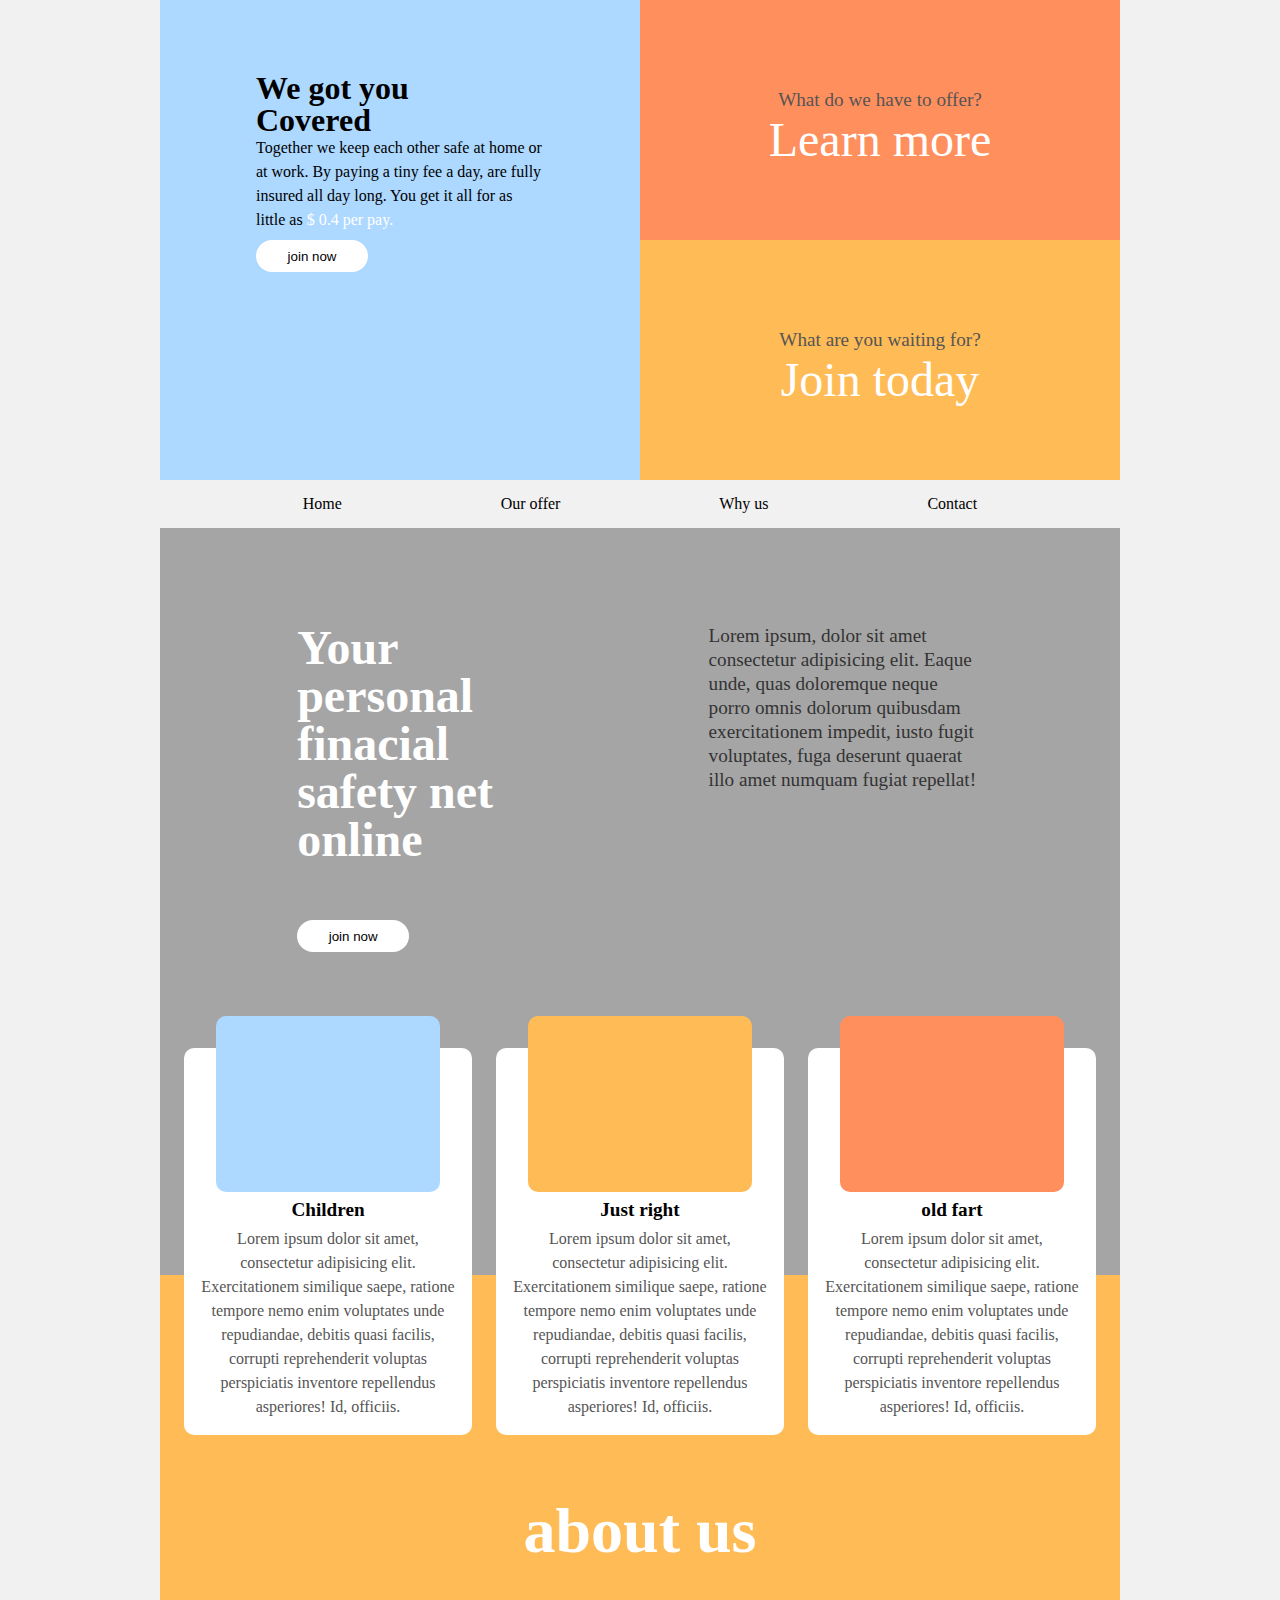
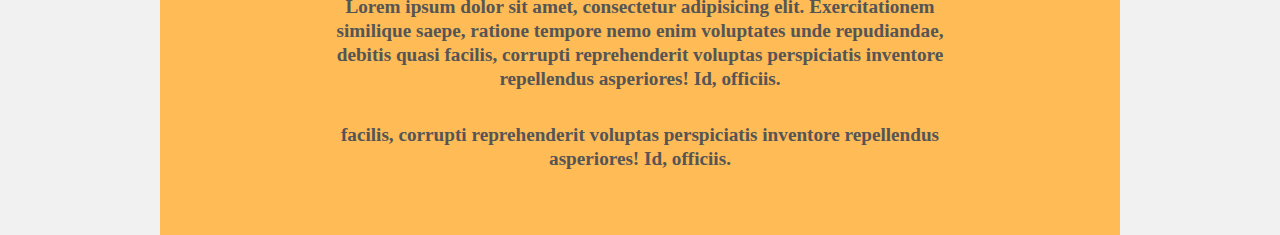
==== index.html @ 0d80f704 "added font size font color margins to make it fit" ====
<!DOCTYPE html>
<html lang="en">

<head>
    <meta charset="UTF-8">
    <link rel="stylesheet" href="/css/reset.css">
    <link rel="stylesheet" href="/css/main.css">
    <meta name="viewport" content="width=device-width, initial-scale=1.0">
    <title>Document</title>
</head>

<body>
    <div class="wrapper">
        <div class="top">
            <div class="family">
                <div class="head">
                    <h1>We got you <br /> Covered</h1>
                    <p>
                        Together we keep each other safe at
                        home or at work. By paying a tiny fee
                        a day, are fully insured all day long.
                        You get it all for as little as <em class="dollar">$ 0.4 per pay.</em>
                    </p>
                    <button> join now </button>

                </div>
                <div class="familypic"></div>
                <!--  <img src="/img/family.png" alt="family" height="250" width="250">
            -->
            </div>
            <div class="learn">
                <div class="text">
                    <p class="heading">
                        What do we have to offer?
                    </p>
                    <p class="heading">
                        Learn more
                    </p>
                </div>
            </div>
            <div class="join">
                <div class="text">
                    <p class="heading">
                        What are you waiting for?
                    </p>
                    <p class="heading">
                        Join today
                    </p>
                </div>
            </div>
        </div>
        <nav class="navbar">
            <div class="divlink"><a href="#">Home</a></div>
            <div class="divlink"><a href="#">Our offer</a></div>
            <div class="divlink"><a href="#">Why us</a></div>
            <div class="divlink"><a href="#">Contact</a></div>
        </nav>
        <div class="fiancialframe">
            <div class="online">
                <h1 class="safety">Your personal finacial safety net online</h1>
                <button class="btnjoin">join now</button>
                <div class="text2">
                    Lorem ipsum, dolor sit amet consectetur adipisicing elit.
                    Eaque unde, quas doloremque neque porro omnis dolorum quibusdam
                    exercitationem impedit, iusto fugit voluptates,
                    fuga deserunt quaerat illo amet numquam fugiat repellat!
                </div>

                <div class="deals">
                    <div class="deal">
                        <div class="pic1">
                        </div>
                        <h3>Children</h3>
                        <p class="dealtext">
                            Lorem ipsum dolor sit amet, consectetur adipisicing elit.
                            Exercitationem similique saepe, ratione tempore nemo enim
                            voluptates unde repudiandae, debitis quasi
                            facilis, corrupti reprehenderit voluptas perspiciatis
                            inventore repellendus asperiores! Id, officiis.
                        </p>

                    </div>

                    <div class="deal">
                        <div class="pic2">
                        </div>
                        <h3>Just right</h3>

                        <p class="dealtext">
                            Lorem ipsum dolor sit amet, consectetur adipisicing elit.
                            Exercitationem similique saepe, ratione tempore nemo enim
                            voluptates unde repudiandae, debitis quasi
                            facilis, corrupti reprehenderit voluptas perspiciatis
                            inventore repellendus asperiores! Id, officiis.
                        </p>

                    </div>
                    <div class="deal">
                        <div class="pic3">
                        </div>
                        <h3>old fart</h3>
                        <p class="dealtext">
                            Lorem ipsum dolor sit amet, consectetur adipisicing elit.
                            Exercitationem similique saepe, ratione tempore nemo enim
                            voluptates unde repudiandae, debitis quasi
                            facilis, corrupti reprehenderit voluptas perspiciatis
                            inventore repellendus asperiores! Id, officiis.
                        </p>
                    </div>
                </div>

            </div>
            <div class="about">
                <div class="abouttext">
                    <h2 class="aboutheading">about us</h2>
                    <p class="abouttext">
                        Lorem ipsum dolor sit amet, consectetur adipisicing elit.
                        Exercitationem similique saepe, ratione tempore nemo enim
                        voluptates unde repudiandae, debitis quasi
                        facilis, corrupti reprehenderit voluptas perspiciatis
                        inventore repellendus asperiores! Id, officiis.
                    </p>
                    <p class="abouttext">
                        facilis, corrupti reprehenderit voluptas perspiciatis
                        inventore repellendus asperiores! Id, officiis.
                    </p>
                </div>

            </div>
        </div>
    </div>
</body>

</html>
---- css/main.css ----
body{
    background-color: #f1f1f1;
}

.wrapper{
    width: 75%;
    margin: 0 auto;
}

.top{
    
    display:grid;
    width: 100%;
    grid-template-columns: 1fr 1fr;
    grid-template-areas: 
    "family learn"
    "family join";
}

.family{
    grid-area: family;
    height: 30rem;
    background-color: #add8ff; 
    background-image: url("../img/family.png");
    background-size: 50%;
    background-repeat: no-repeat;
    background-position: right bottom;
   /* padding-right: 20px; */
 
}


.learn{
    grid-area: learn;   
    background-color: #ff8f5d;
}

.join{

    grid-area: join;
    background-color: #ffbb55;

}

.learn, .join{
    display:flex;
    align-items: center;
    justify-content: center;
}

.text p:nth-child(1){
    font-size: 1.2rem;
    text-align: center;
    color: #555;
}

.text p:nth-child(2){
    font-size: 3rem;
    padding-top: 1rem;;
    text-align: center;
    color: #fff;
}

.head{
    
    height: 100%;
    
    padding-left:20%;
    padding-right: 20% ;
    padding-top: 15%;
    
    text-align: left;
}

h1{
    
    font-size: 2rem;
    font-weight: bolder;    
}

.dollar{
    color:#fff
}

p{
    line-height: 1.5rem;
}

button{
    margin-top: 0.5rem;
    background: #fff;
    border-radius: 20px;
    border: none;
    width: 7rem;
    height: 2rem;
    text-decoration: #111;
    
}

button:focus {outline:0;}

.familypic{
    width: 28rem;
    height: 28rem;
    
    background-image: url("/img/family.png");
    
}

/*------TOP FRAME STOPS HERE --------*/


.navbar{
    
    display: flex;
    flex-direction: row;

    justify-content: space-evenly;
}

.divlink{
    
    padding:1rem;
}

.divlink:hover, .divlink:hover a{

    background-color:#a1a1a1;
    font-weight: bolder;
}

/* ------ finacial saftey frame ----------------------*/

.online{
    background-color: #a5a5a5;
    
    display:grid;
    width: 100%;
    padding-top: 6rem;
    row-gap: 3rem;
    grid-template-columns: 1fr 1fr 1fr 1fr 1fr 1fr 1fr;
    grid-template-areas: 
    ". safety safety . text text ."
    ". btn btn . text text ."
    ". . . . . . ."
    "deals deals deals deals deals deals deals";

}

.safety{
    grid-area: safety;
    color:#fff;
    font-size: 3rem;
    
}

.btnjoin{
    grid-area: btn;
    
    
}

.text2{
    grid-area: text;

    font-size: 1.2rem;
    
    color:#333;
    line-height: 1.5rem;
    
}

.deals{
    
    grid-area: deals;
    display: flex;
    flex-direction: row;
    justify-content: space-evenly;
}

.deal{
    background-color: #fff;
    border-radius: 10px;
    padding: 1rem;
    max-width: 16rem;
   margin-bottom: -10rem; 

}

.deal h3{
    text-align: center;
    font-size: 1.2rem;
    font-weight: bold;
    margin: 0.5rem;
}

.deal p{
    text-align: center;
    color: #555;
} 



.pic1{
    width: 14rem;
    height: 10rem;
    margin:0 auto;
    margin-top: -3rem;
    border-top: 1rem solid  #add8ff;
    background-image: url("../img/child.png");
    background-size: 50%;
    background-repeat: no-repeat;
    background-position: center top;
    background-color: #add8ff;

    border-radius: 10px;
}

.pic2{
    width: 14rem;
    height: 10rem;
    margin:0 auto;
    margin-top: -3rem;
    border-top: 1rem solid  #ffbb55;
    background-image: url("../img/adult.png");
    background-size: 50%;
    background-repeat: no-repeat;
    background-position: center top;
    background-color: #ffbb55;

    border-radius: 10px;
}

.pic3{
    width: 14rem;
    height: 10rem;
    margin:0 auto;
    margin-top: -3rem;
    border-top: 1rem solid  #ff8f5d;
    background-image: url("../img/old.png");
    background-size: 70%;
    background-repeat: no-repeat;
    background-position: top center;
    background-color: #ff8f5d;

    border-radius: 10px;
}

/*-----------------About frame begins----------------*/

.about{
    

    background-color: #ffbb55;
    height: 35rem;

    display: flex;
    align-items: center;
    
}

.abouttext{
    
    padding:0 10% 0 10%;
    text-align: center;
}

.abouttext h2{
    margin-top: 10rem;
    font-size: 4rem;
    font-weight: bold;
    color:#fff;
}

.abouttext p{
    margin-top: 2rem;
    font-size: 1.2rem;
    font-weight: bold;
    color:#555;
}
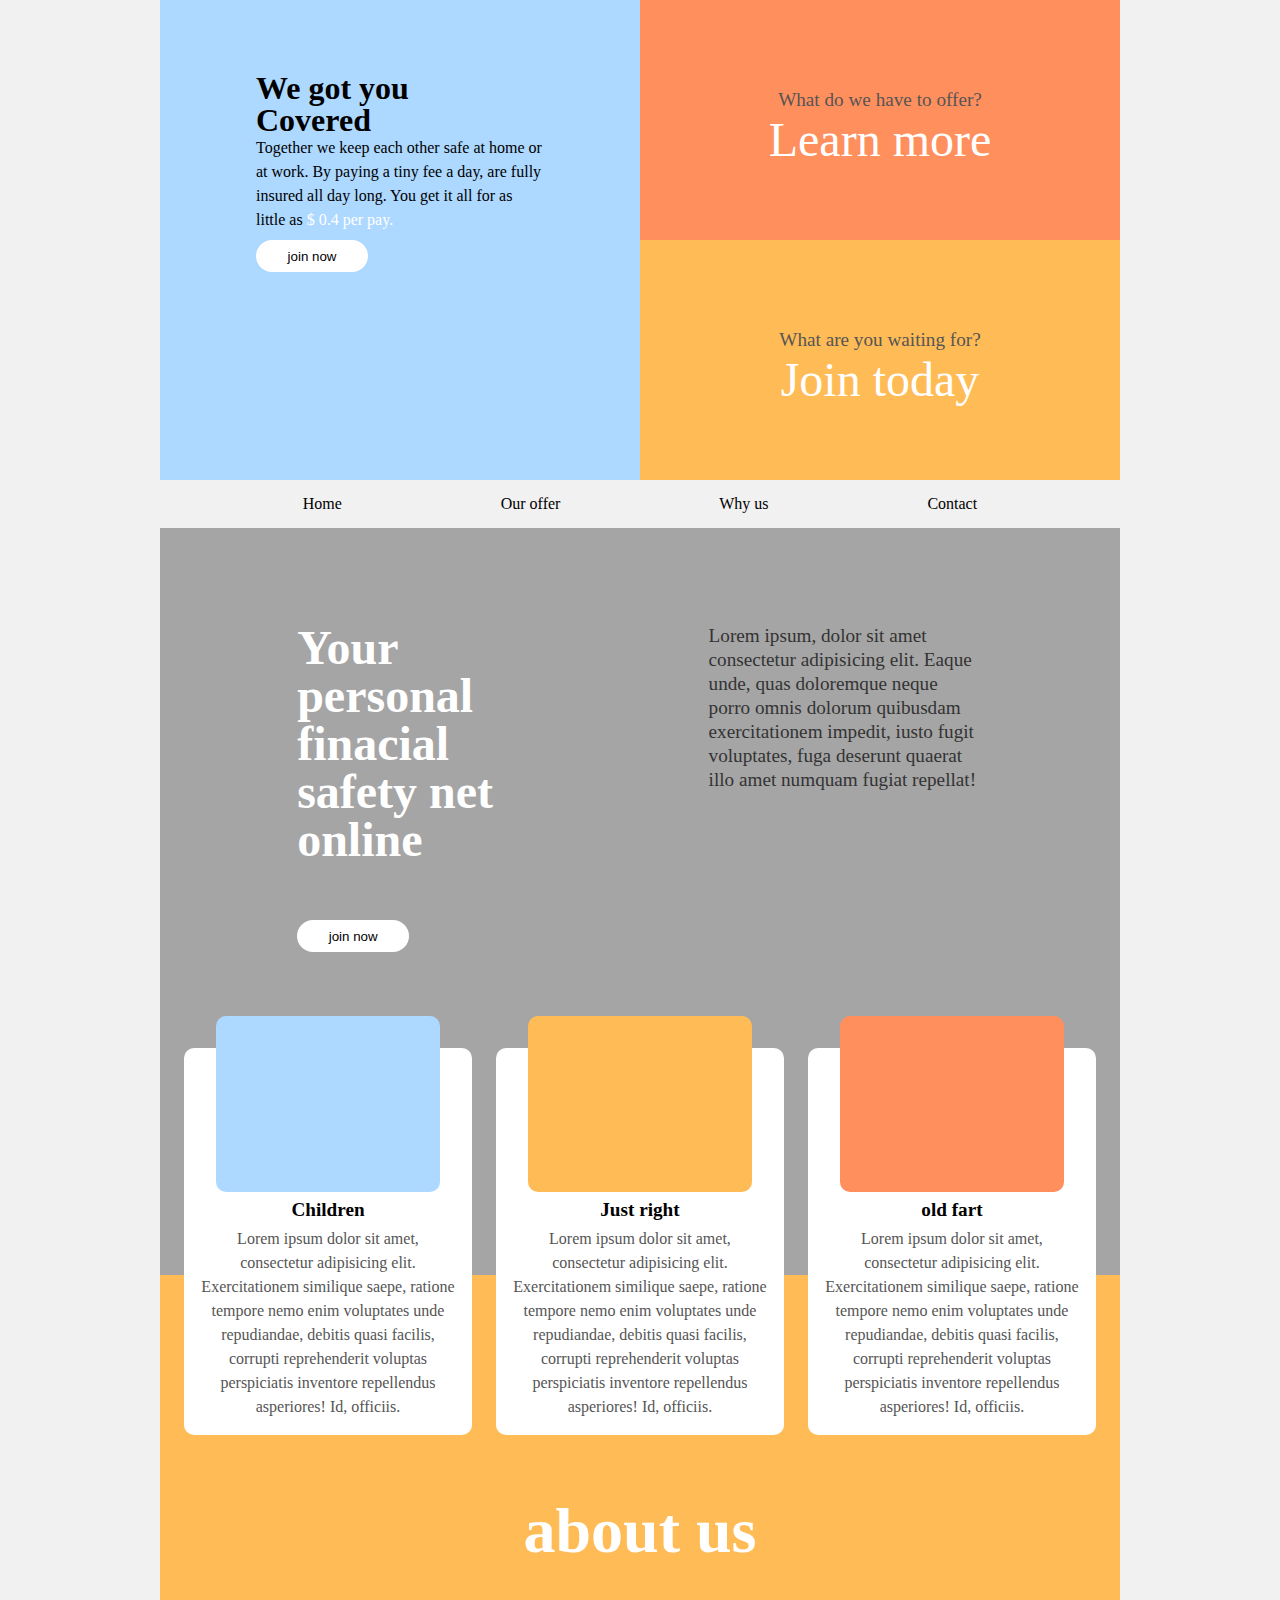
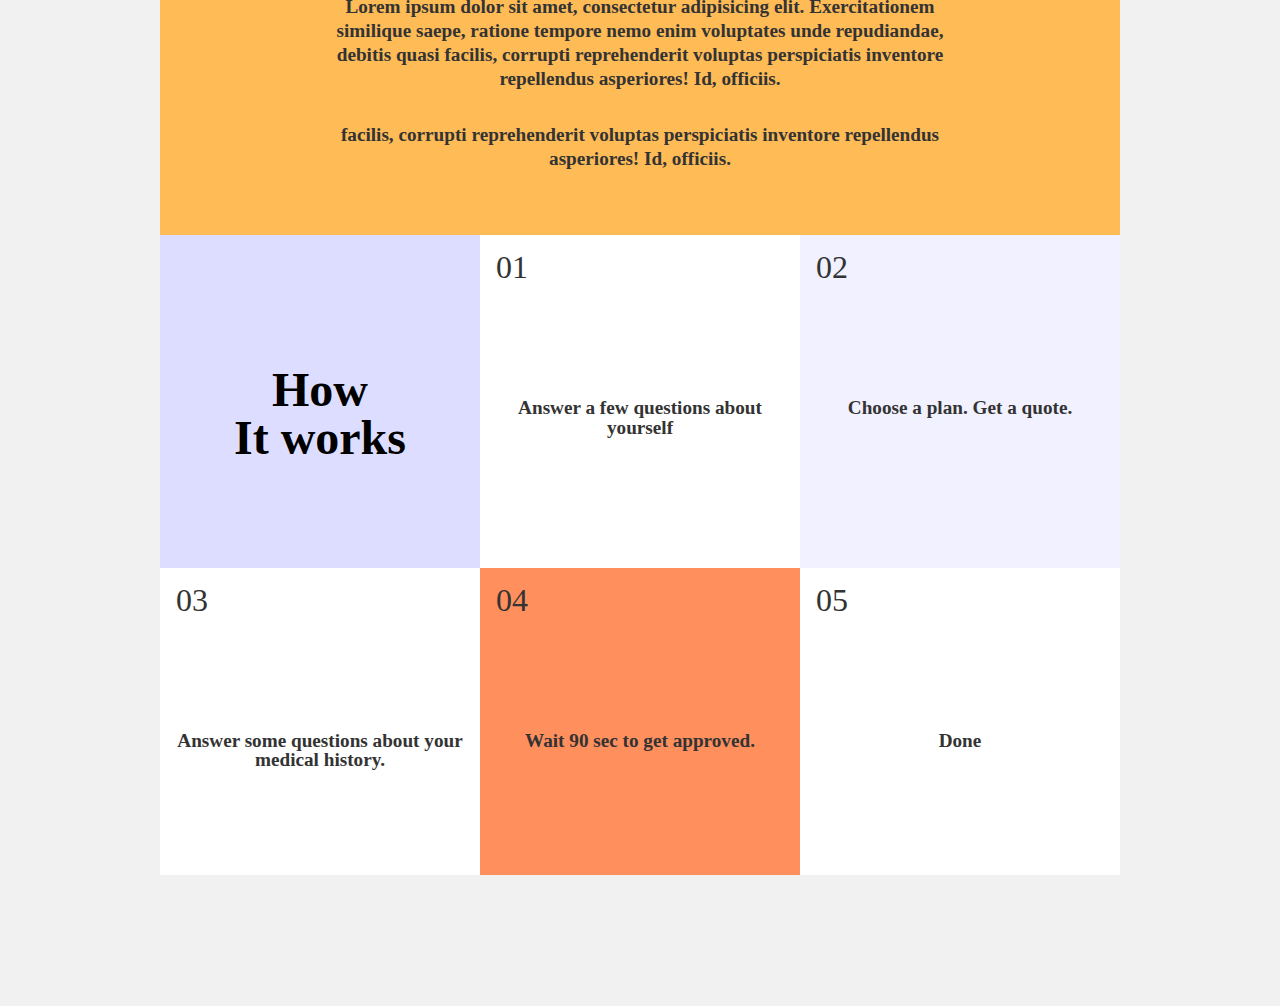
==== commit 48b49135: "Added boxes and text in them" ====
--- a/index.html
+++ b/index.html
@@ -128,6 +128,32 @@
 
             </div>
         </div>
+        <div class="sixboxes">
+            <div class="boxes">
+                
+                <p class="centertext">How </br> It works</p>
+            </div>
+            <div class="boxes">
+               <em>01</em> 
+                <p class="centersmall">Answer a few questions about yourself</p>
+            </div>
+            <div class="boxes">
+                <em>02</em>  
+                <p class="centersmall">Choose a plan. Get a quote.</p>
+            </div>
+            <div class="boxes">
+                <em>03</em> 
+                <p class="centersmall">Answer some questions about your medical history.</p>
+            </div>
+            <div class="boxes">
+                <em>04</em>
+                <p class="centersmall">Wait 90 sec to get approved.</p>
+            </div>
+            <div class="boxes">
+                <em>05</em>
+                <p class="centersmall">Done</p>
+            </div>
+        </div>
     </div>
 </body>
 
--- a/css/main.css
+++ b/css/main.css
@@ -276,7 +276,71 @@
     margin-top: 2rem;
     font-size: 1.2rem;
     font-weight: bold;
-    color:#555;
-}
-
-
+    color:#333;
+}
+
+/*------------------six boxes--------------------------*/
+
+.sixboxes{
+    display: grid;
+    grid-template-columns: 1fr 1fr 1fr;
+    height: 50vw;
+
+    
+}
+.boxes{
+    
+
+    padding: 1rem;
+    
+    
+
+    
+}
+
+.boxes em{
+
+    font-size: 2rem;
+    color:#333;
+}
+
+.centertext{
+   
+    height: 100%;
+    text-align: center;
+    padding-top: 40%;
+    font-size: 3rem;
+    line-height: 3rem;
+    font-weight: bold;
+}
+
+.centersmall{
+
+    
+    height: 100%;
+    text-align: center;
+    padding-top: 40%;
+    font-size: 1.2rem;
+    line-height: 1.2rem;
+    font-weight: bold;
+    color:#333;
+
+}
+
+.boxes:nth-child(2n){
+    background-color: #fff;
+}
+
+.boxes:nth-child(1){
+    background-color: #dddeff;
+}
+
+.boxes:nth-child(3){
+    background-color: #f1f1ff;
+}
+
+.boxes:nth-child(5){
+    background-color: #ff8f5d;
+}
+
+/*----------Boxes-------------*/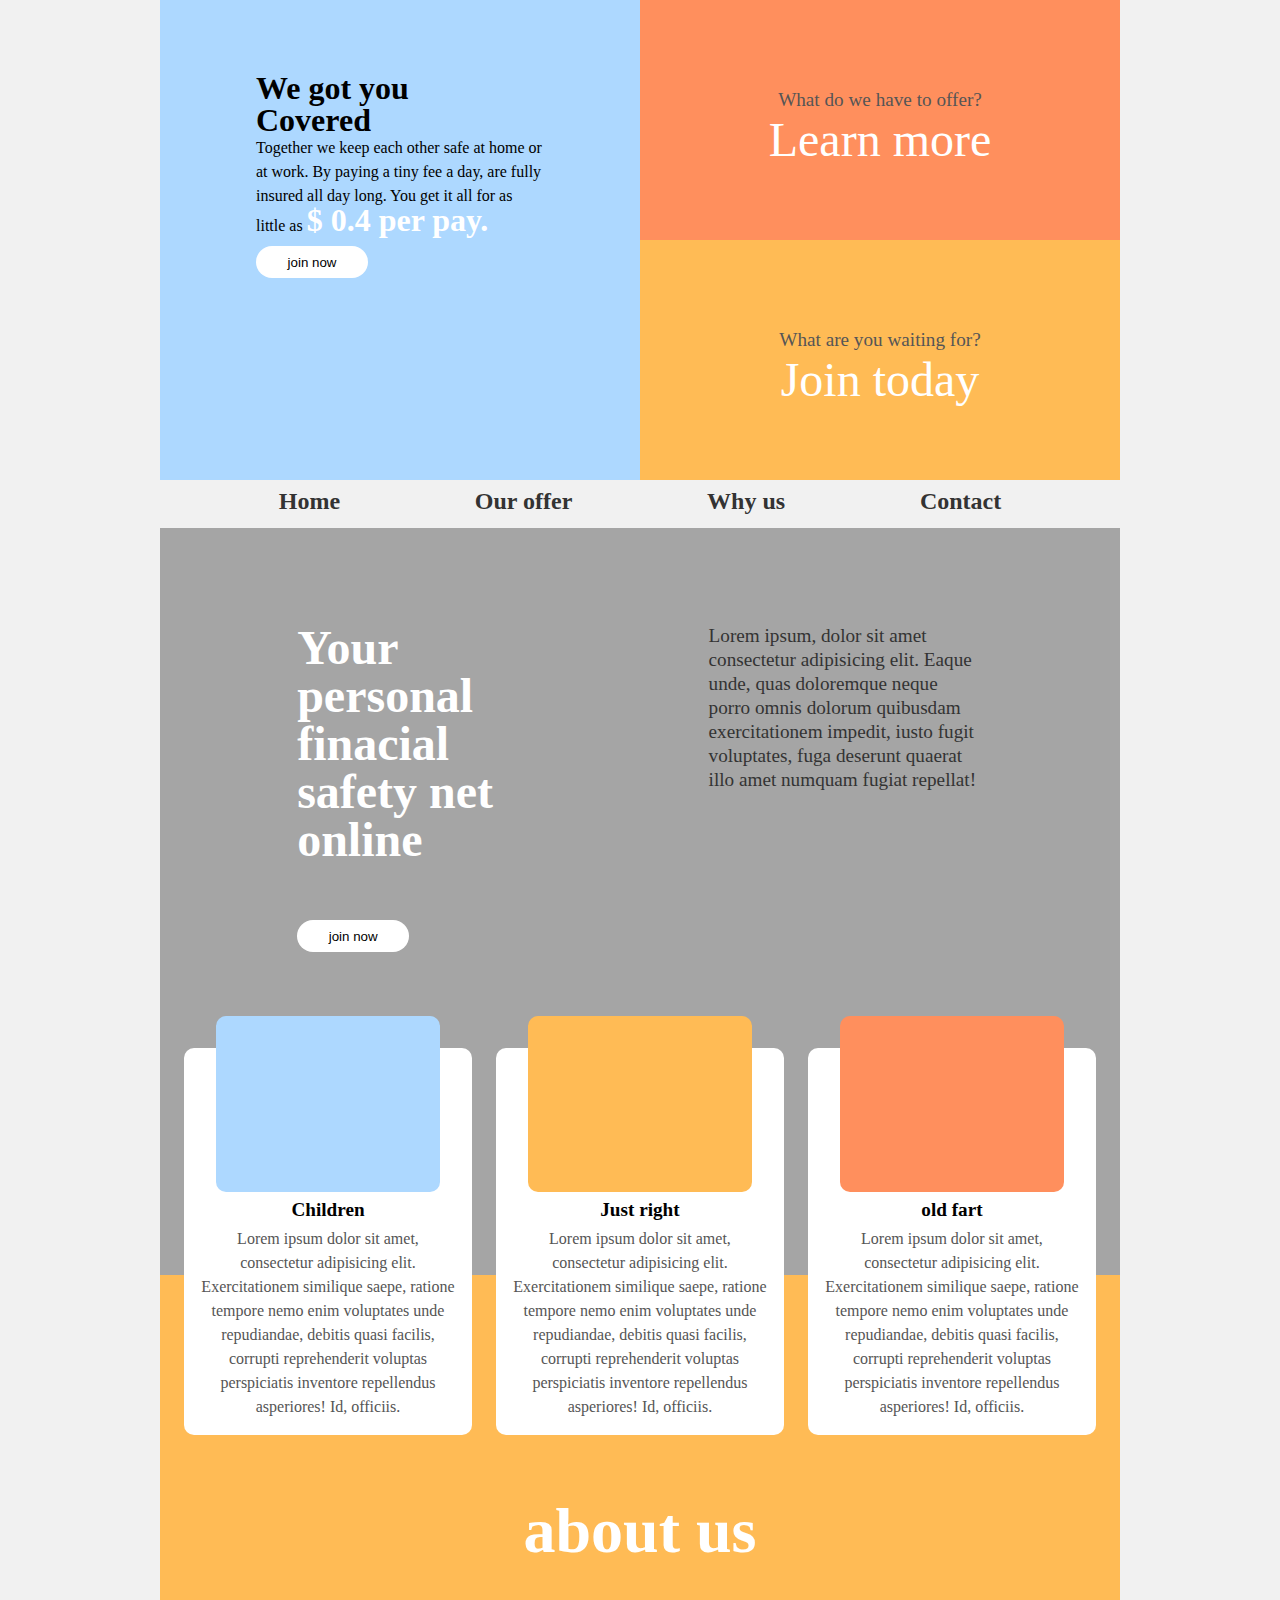
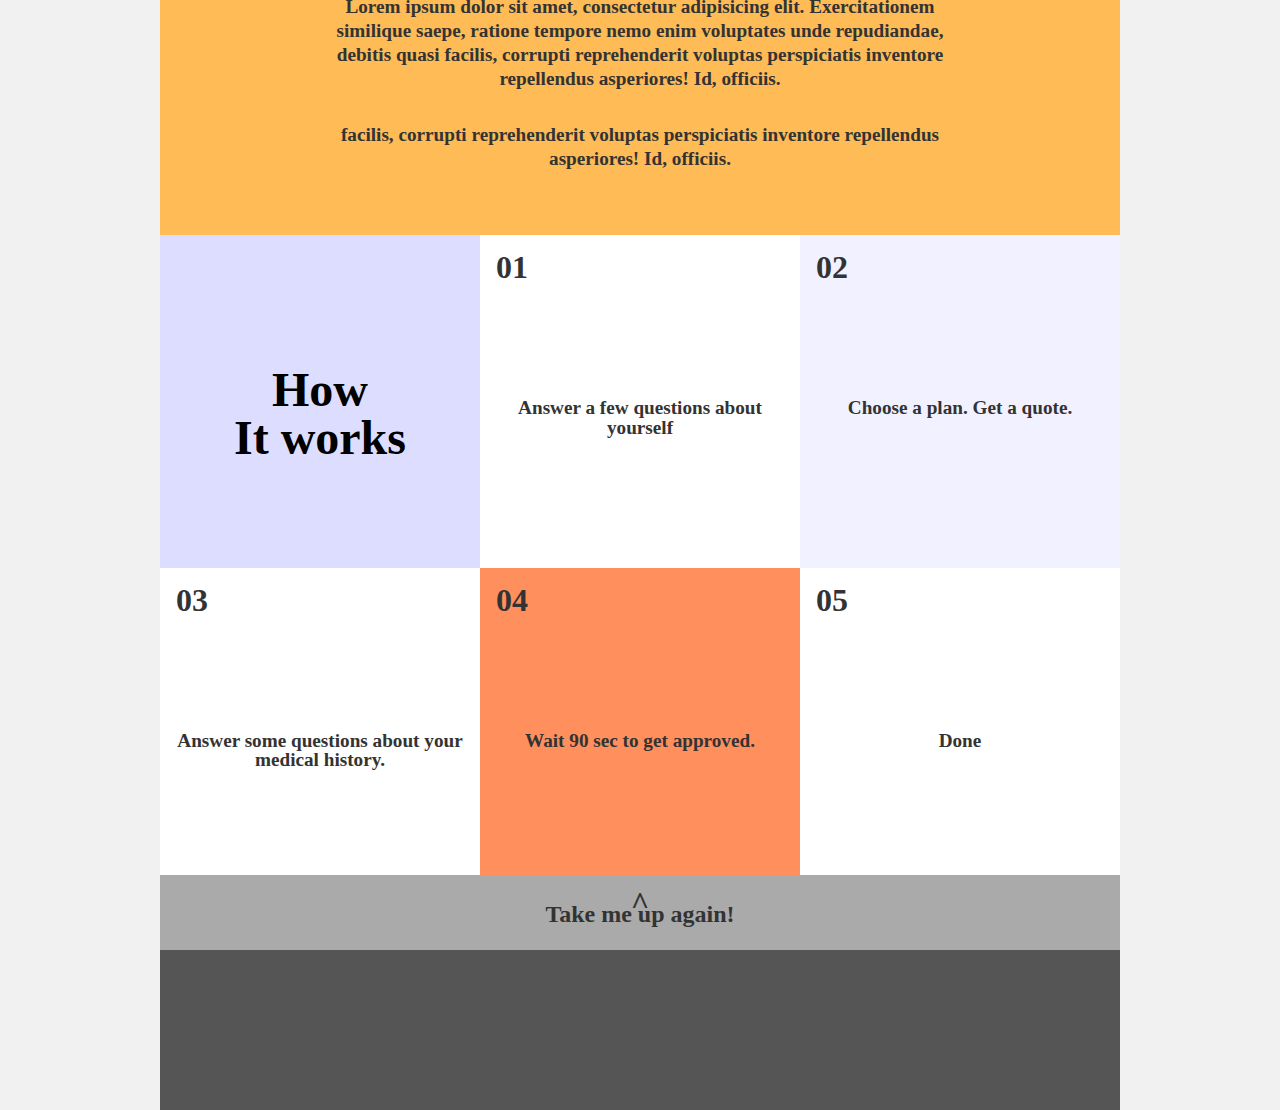
==== commit bebc1d8f: "footer with color and margins" ====
--- a/index.html
+++ b/index.html
@@ -154,6 +154,12 @@
                 <p class="centersmall">Done</p>
             </div>
         </div>
+        <footer>
+            <div class="navfooter">
+                <a href="#"> <em>^</em> <br/> Take me up again!</a>
+            </div>
+            <div class="foot"></div>
+        </footer>
     </div>
 </body>
 
--- a/css/main.css
+++ b/css/main.css
@@ -343,4 +343,38 @@
     background-color: #ff8f5d;
 }
 
-/*----------Boxes-------------*/+/*----------Boxes-------------*/
+
+.navfooter{
+    
+    width: 100%;
+    background-color: #aaa;
+    display: flex;
+    flex-direction: row;
+   /* align-items: center; */
+    justify-content: center;
+    padding-top: 1.5rem;
+    padding-bottom: 2rem;
+    
+}
+
+a{
+    font-size: 1.5rem;
+    font-weight: bold;
+    text-align: center; 
+    line-height: 0.5rem;
+    color:#333;
+}
+
+em{
+    font-weight: bolder;
+    font-size: xx-large;
+}
+
+
+
+.foot{
+    height: 10rem;
+    width: 100%;
+    background-color: #555;
+}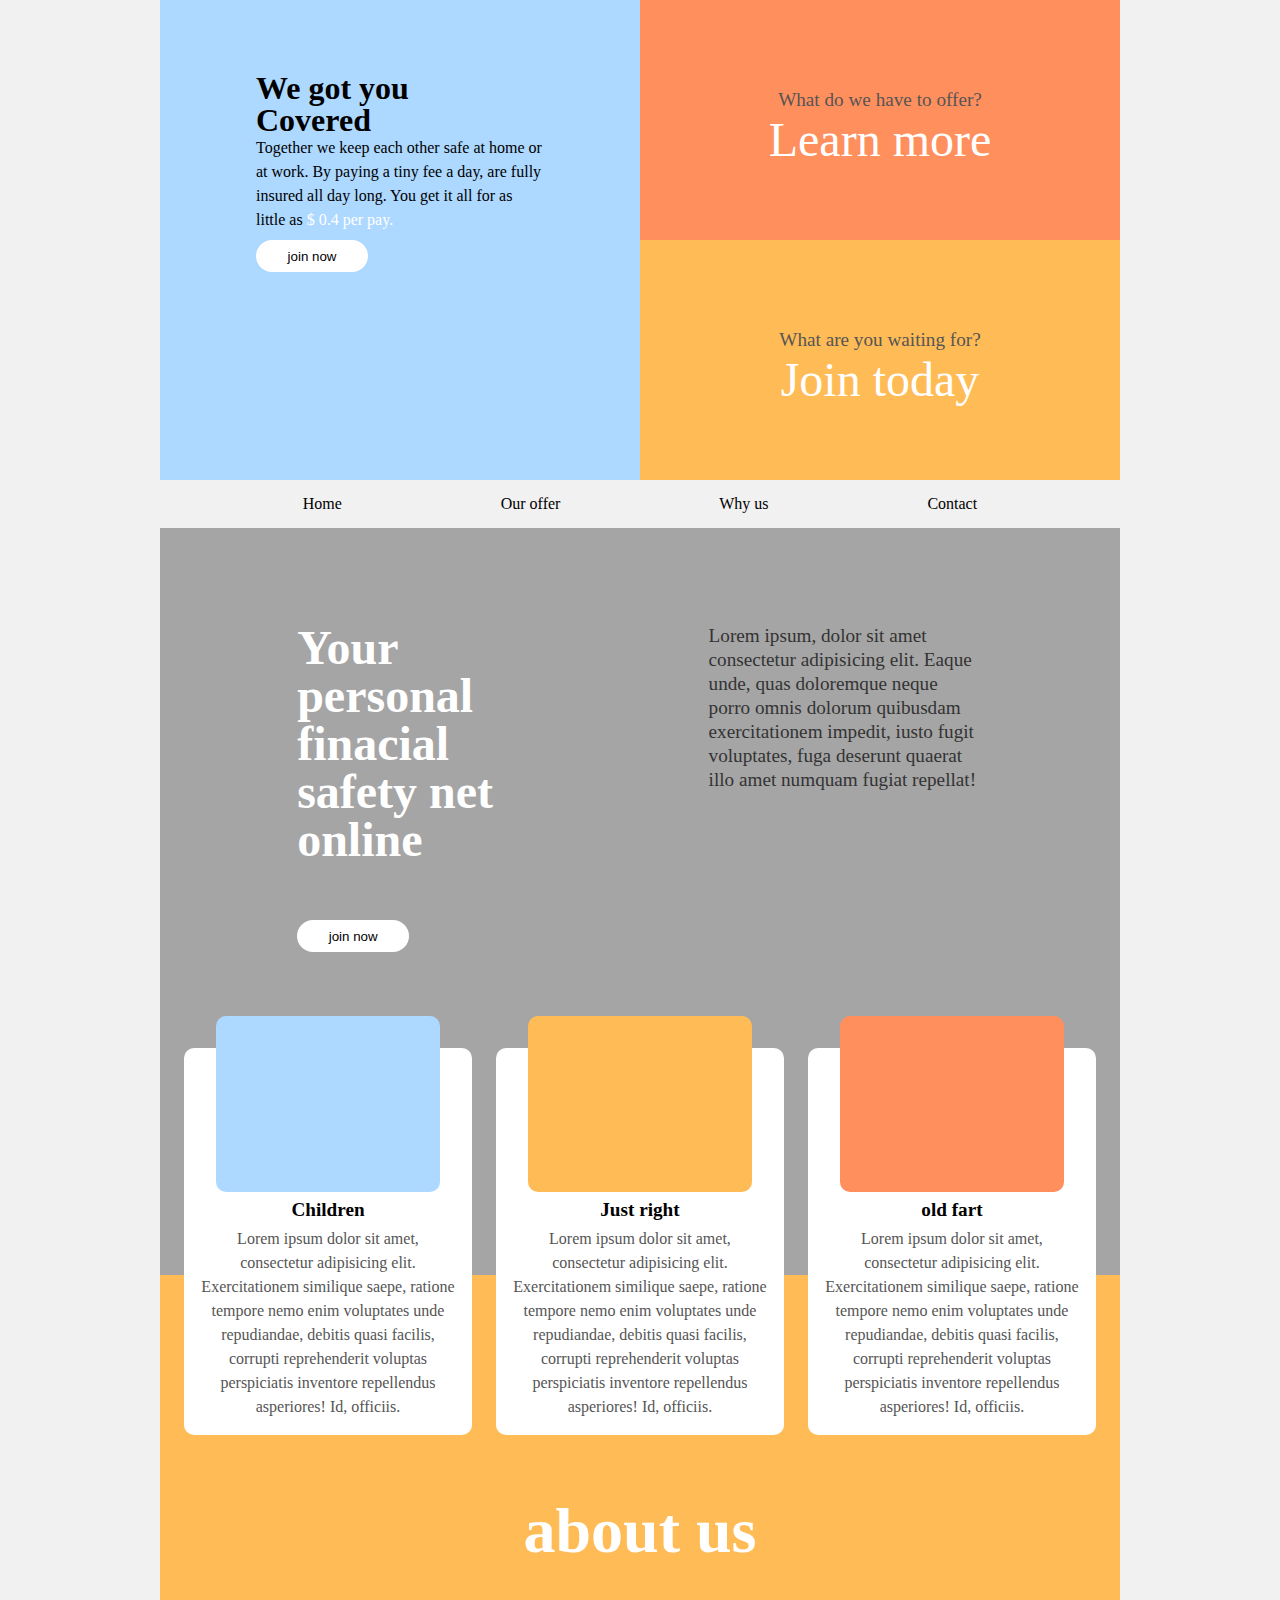
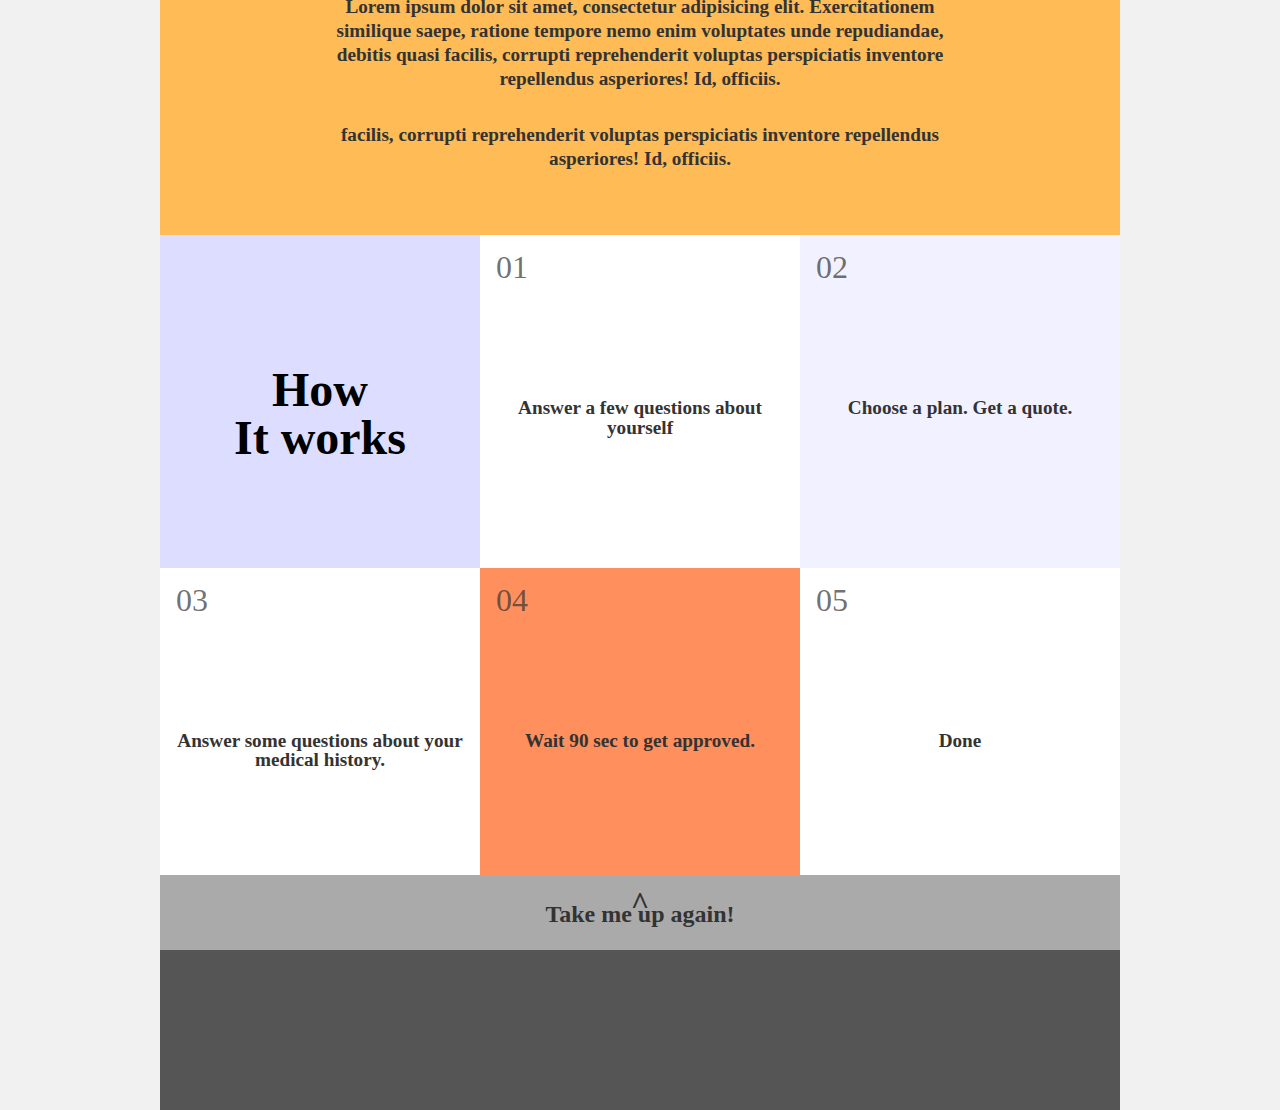
==== commit f3d3555f: "new map and contact.html, contact.css" ====
--- a/index.html
+++ b/index.html
@@ -53,7 +53,7 @@
             <div class="divlink"><a href="#">Home</a></div>
             <div class="divlink"><a href="#">Our offer</a></div>
             <div class="divlink"><a href="#">Why us</a></div>
-            <div class="divlink"><a href="#">Contact</a></div>
+            <div class="divlink"><a href="/html/contact.html">Contact</a></div>
         </nav>
         <div class="fiancialframe">
             <div class="online">
--- a/css/main.css
+++ b/css/main.css
@@ -301,7 +301,7 @@
 .boxes em{
 
     font-size: 2rem;
-    color:#333;
+    color: rgba(50,50,50,0.7);
 }
 
 .centertext{
@@ -358,7 +358,7 @@
     
 }
 
-a{
+.navfooter  a{
     font-size: 1.5rem;
     font-weight: bold;
     text-align: center; 
@@ -366,7 +366,7 @@
     color:#333;
 }
 
-em{
+.navfooter em{
     font-weight: bolder;
     font-size: xx-large;
 }
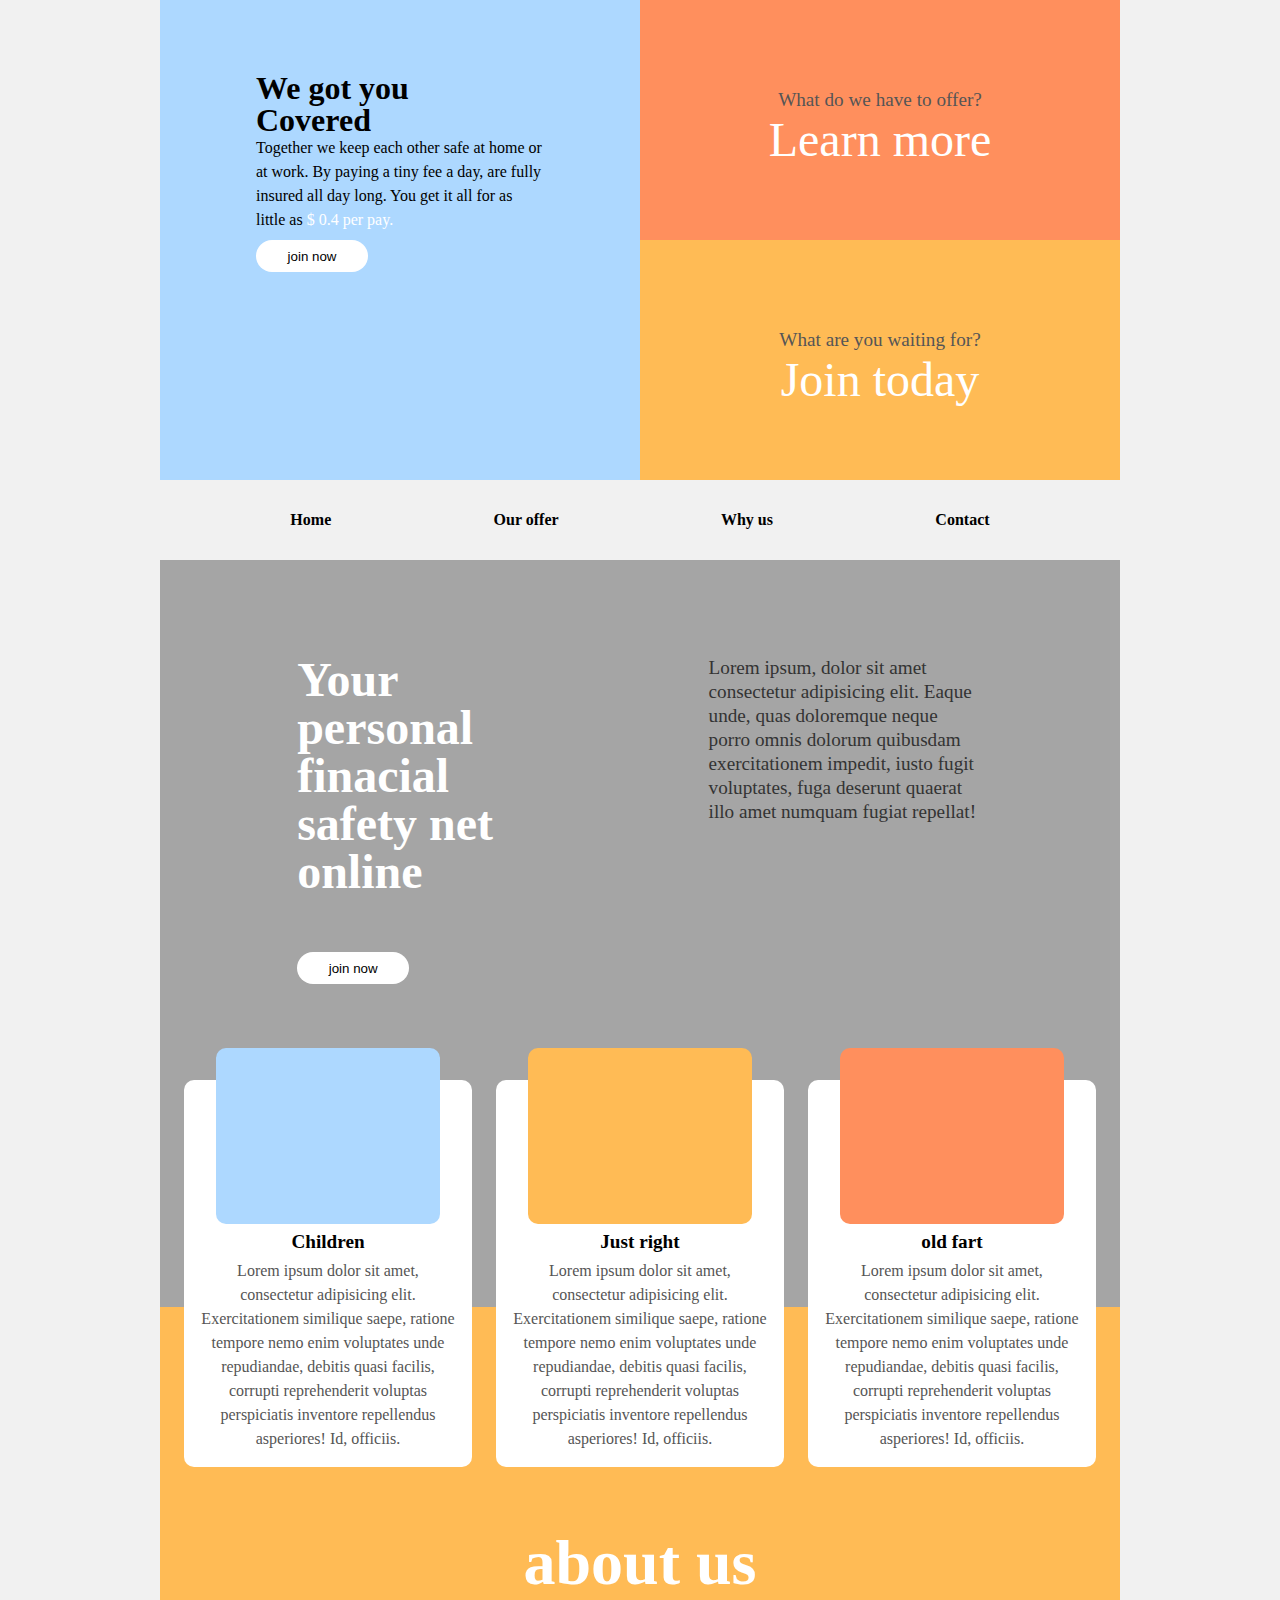
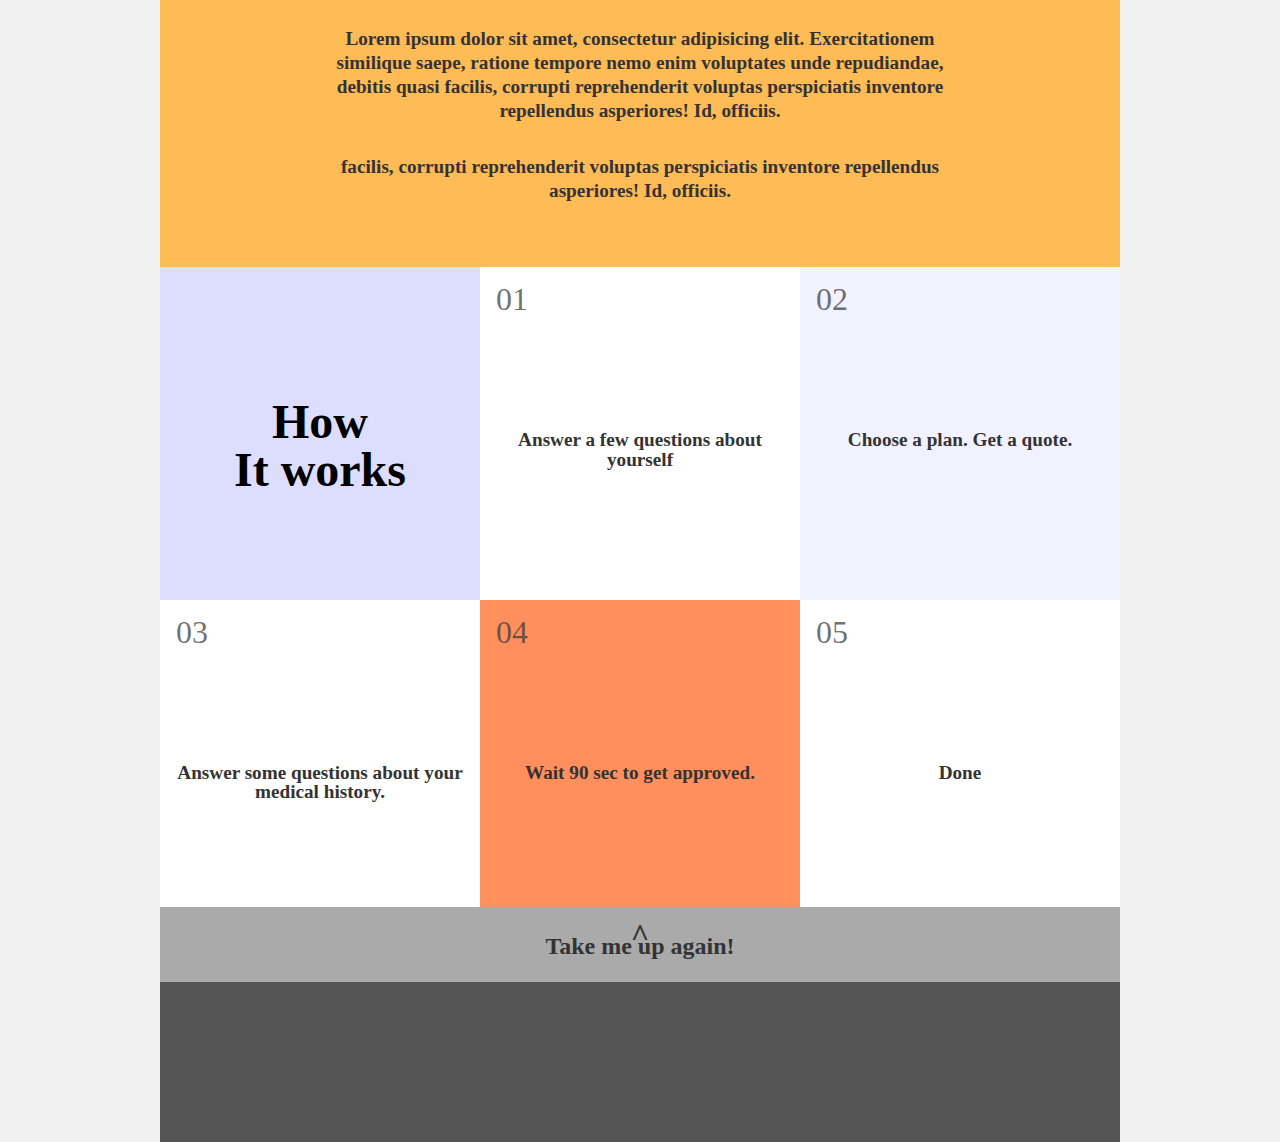
==== commit 185d51a4: "link transition navbar bottom tag" ====
--- a/index.html
+++ b/index.html
@@ -50,12 +50,12 @@
             </div>
         </div>
         <nav class="navbar">
-            <div class="divlink"><a href="#">Home</a></div>
+            <div class="divlink"><a href="/index.html">Home</a></div>
             <div class="divlink"><a href="#">Our offer</a></div>
             <div class="divlink"><a href="#">Why us</a></div>
             <div class="divlink"><a href="/html/contact.html">Contact</a></div>
         </nav>
-        <div class="fiancialframe">
+        <div id="finaciallink" class="fiancialframe">
             <div class="online">
                 <h1 class="safety">Your personal finacial safety net online</h1>
                 <button class="btnjoin">join now</button>
@@ -156,7 +156,7 @@
         </div>
         <footer>
             <div class="navfooter">
-                <a href="#"> <em>^</em> <br/> Take me up again!</a>
+                <a href="#finaciallink"> <em>^</em> <br/> Take me up again!</a>
             </div>
             <div class="foot"></div>
         </footer>
--- a/css/main.css
+++ b/css/main.css
@@ -120,13 +120,15 @@
 
 .divlink{
     
-    padding:1rem;
+    padding:2rem;
+    font-weight: bold;
 }
 
 .divlink:hover, .divlink:hover a{
 
-    background-color:#a1a1a1;
+    background-color:#a5a5a5;
     font-weight: bolder;
+    transition: background-color ease-in 500ms, font-weight ease-in 1s;
 }
 
 /* ------ finacial saftey frame ----------------------*/
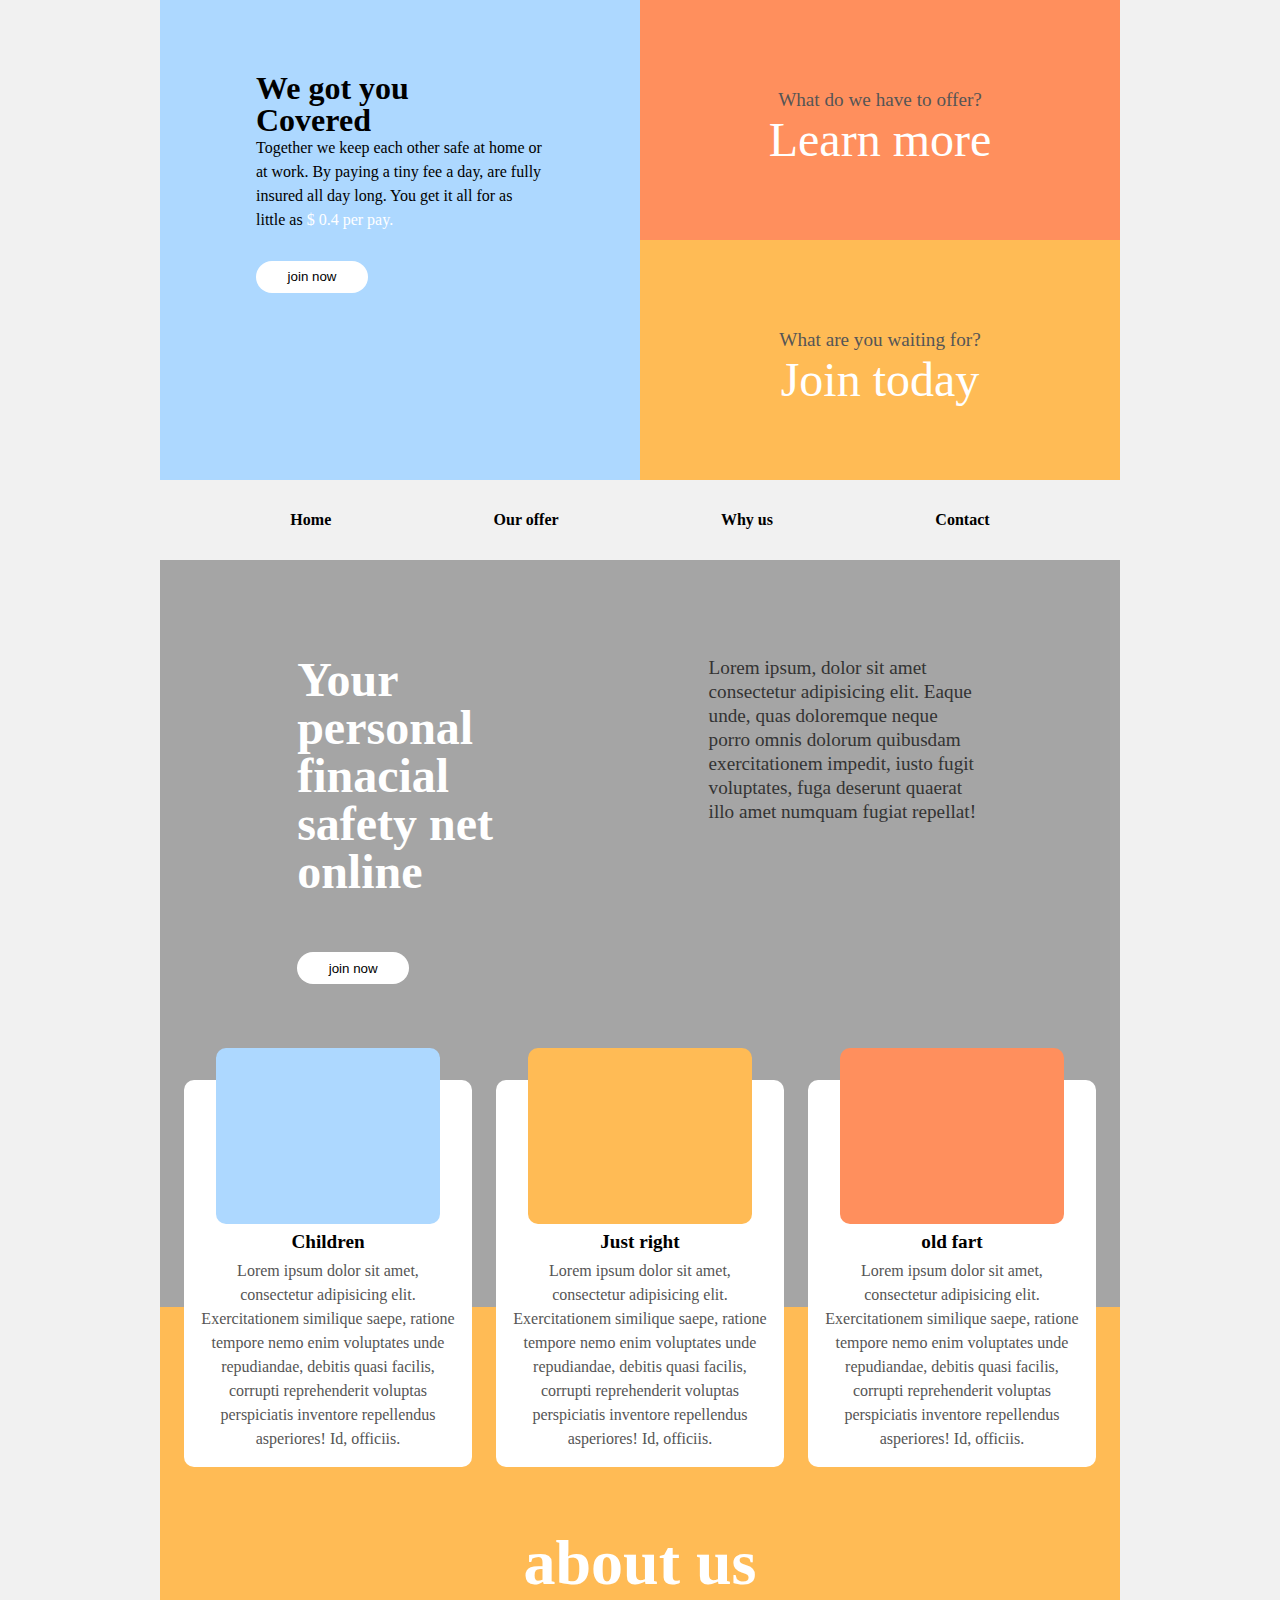
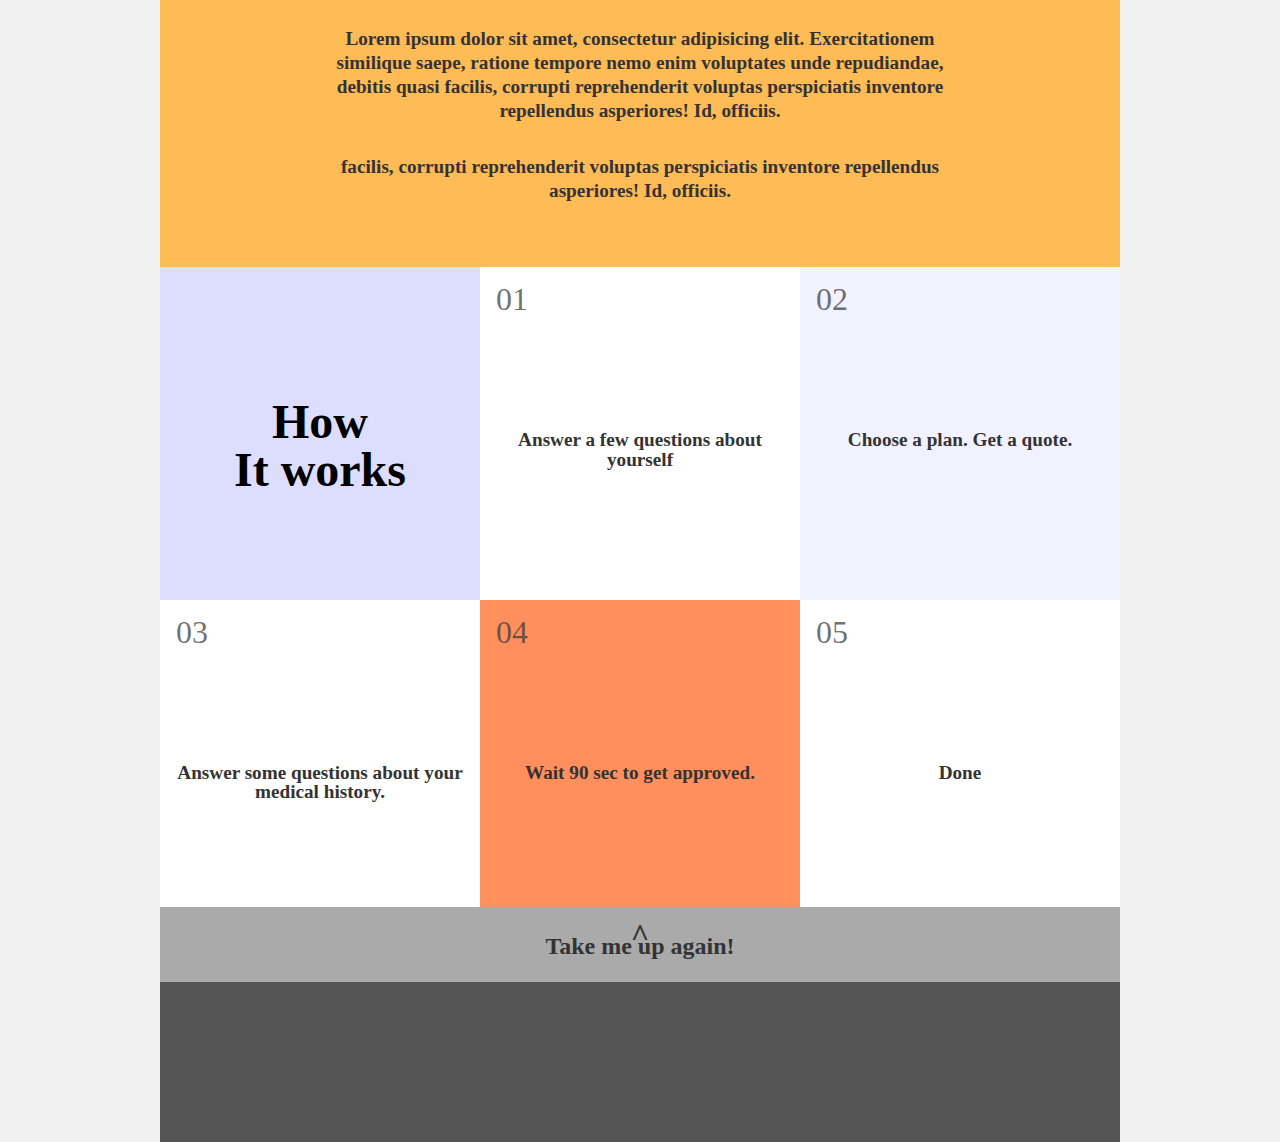
==== commit fd8e48d9: "scale on offer" ====
--- a/index.html
+++ b/index.html
@@ -3,7 +3,6 @@
 
 <head>
     <meta charset="UTF-8">
-    <link rel="stylesheet" href="/css/reset.css">
     <link rel="stylesheet" href="/css/main.css">
     <meta name="viewport" content="width=device-width, initial-scale=1.0">
     <title>Document</title>
@@ -21,7 +20,7 @@
                         a day, are fully insured all day long.
                         You get it all for as little as <em class="dollar">$ 0.4 per pay.</em>
                     </p>
-                    <button> join now </button>
+                    <button class="join-btn1"> join now </button>
 
                 </div>
                 <div class="familypic"></div>
@@ -51,7 +50,7 @@
         </div>
         <nav class="navbar">
             <div class="divlink"><a href="/index.html">Home</a></div>
-            <div class="divlink"><a href="#">Our offer</a></div>
+            <div class="divlink"><a href="#finaciallink">Our offer</a></div>
             <div class="divlink"><a href="#">Why us</a></div>
             <div class="divlink"><a href="/html/contact.html">Contact</a></div>
         </nav>
--- a/css/main.css
+++ b/css/main.css
@@ -1,3 +1,63 @@
+/* http://meyerweb.com/eric/tools/css/reset/ 
+   v2.0 | 20110126
+   License: none (public domain)
+*/
+
+html, body, div, span, applet, object, iframe,
+h1, h2, h3, h4, h5, h6, p, blockquote, pre,
+a, abbr, acronym, address, big, cite, code,
+del, dfn, em, img, ins, kbd, q, s, samp,
+small, strike, strong, sub, sup, tt, var,
+b, u, i, center,
+dl, dt, dd, ol, ul, li,
+fieldset, form, label, legend,
+table, caption, tbody, tfoot, thead, tr, th, td,
+article, aside, canvas, details, embed, 
+figure, figcaption, footer, header, hgroup, 
+menu, nav, output, ruby, section, summary,
+time, mark, audio, video {
+	margin: 0;
+	padding: 0;
+	border: 0;
+	font-size: 100%;
+	font: inherit;
+	vertical-align: baseline;
+}
+/* HTML5 display-role reset for older browsers */
+article, aside, details, figcaption, figure, 
+footer, header, hgroup, menu, nav, section {
+	display: block;
+}
+body {
+	line-height: 1;
+}
+ol, ul {
+	list-style: none;
+}
+
+a{
+	text-decoration: none;
+	color:#000;
+}
+
+blockquote, q {
+	quotes: none;
+}
+blockquote:before, blockquote:after,
+q:before, q:after {
+	content: '';
+	content: none;
+}
+table {
+	border-collapse: collapse;
+	border-spacing: 0;
+}
+
+
+/*---------------css-Main begins here------------------*/
+
+
+
 body{
     background-color: #f1f1f1;
 }
@@ -24,7 +84,7 @@
     background-image: url("../img/family.png");
     background-size: 50%;
     background-repeat: no-repeat;
-    background-position: right bottom;
+    background-position: 97% bottom;
    /* padding-right: 20px; */
  
 }
@@ -94,10 +154,19 @@
     width: 7rem;
     height: 2rem;
     text-decoration: #111;
-    
+    transition: transform ease-in 500ms;
+    
+}
+
+button:active{
+    transform: scale(0.1);
 }
 
 button:focus {outline:0;}
+
+.join-btn1{
+    margin-top: 10%;
+}
 
 .familypic{
     width: 28rem;
@@ -186,7 +255,12 @@
     padding: 1rem;
     max-width: 16rem;
    margin-bottom: -10rem; 
-
+   transition: transform ease-in 500ms;
+
+}
+
+.deal:hover{
+    transform: scale(1.3);
 }
 
 .deal h3{
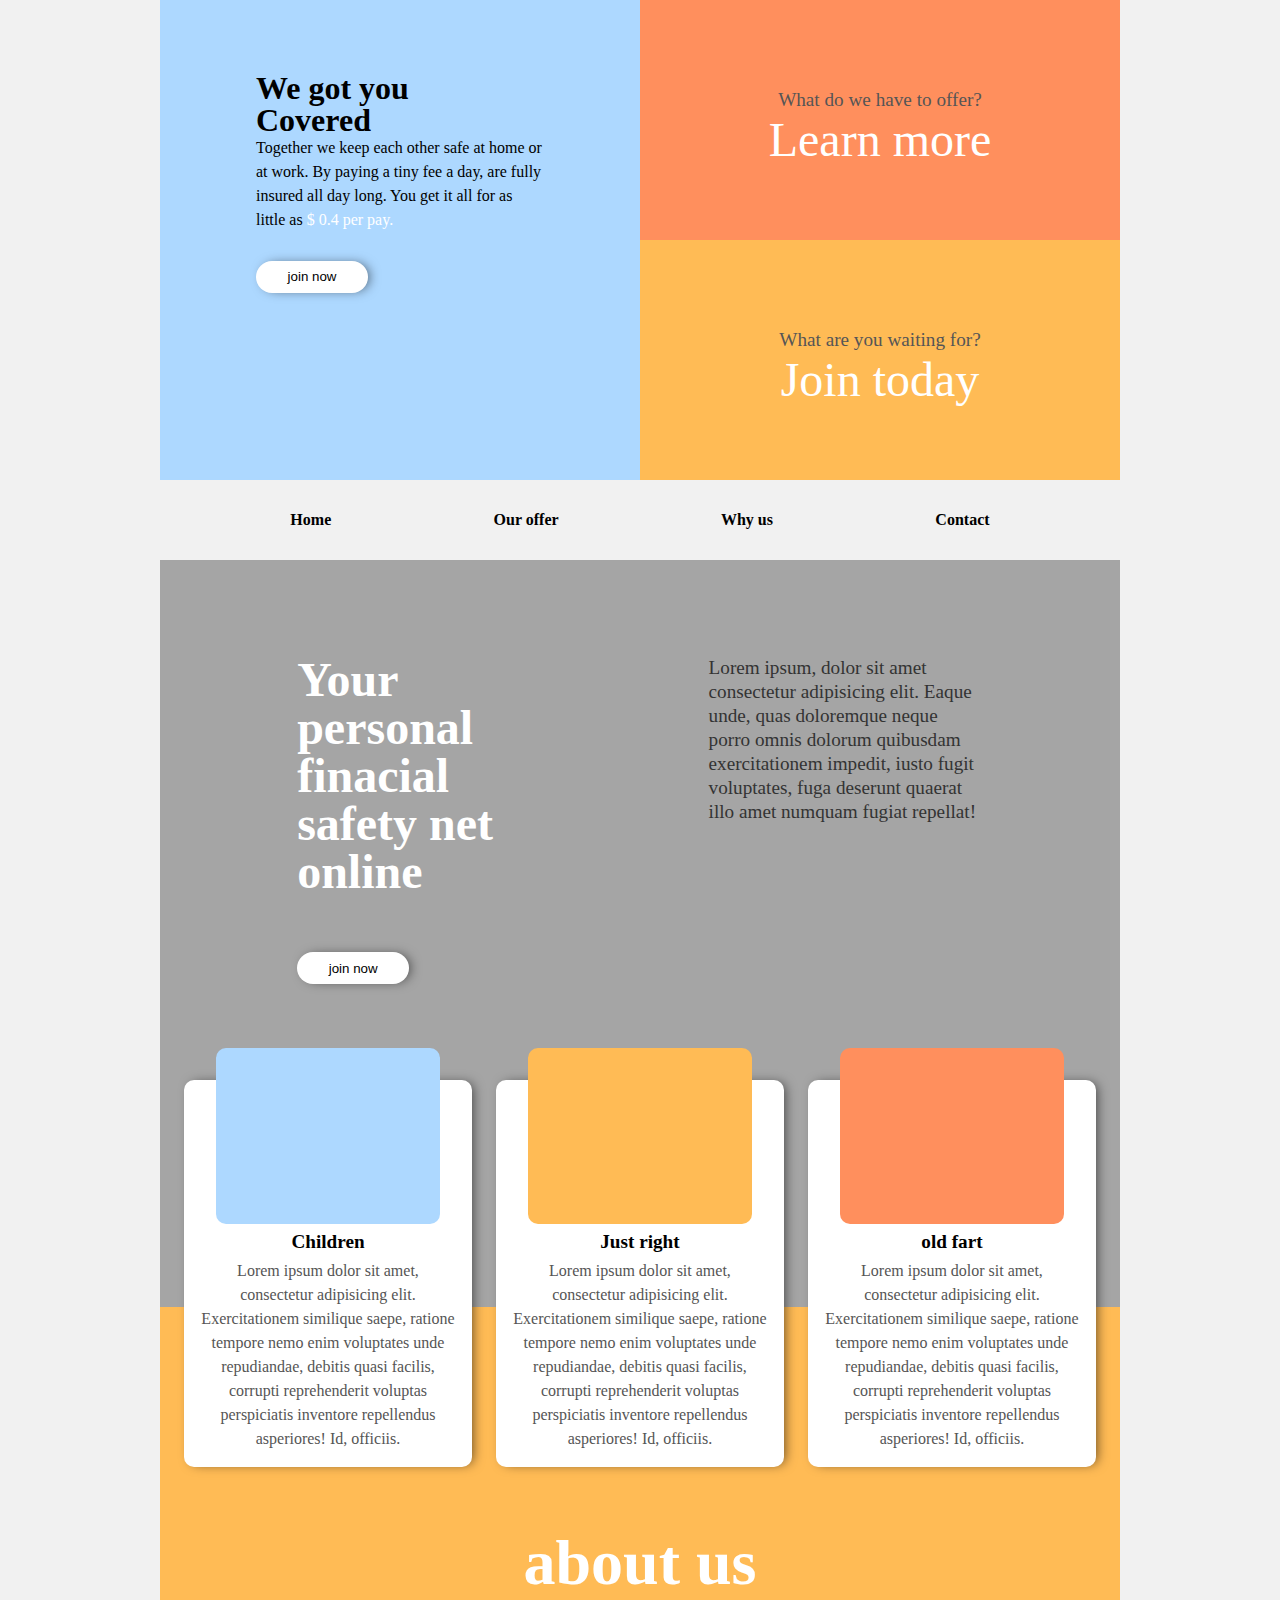
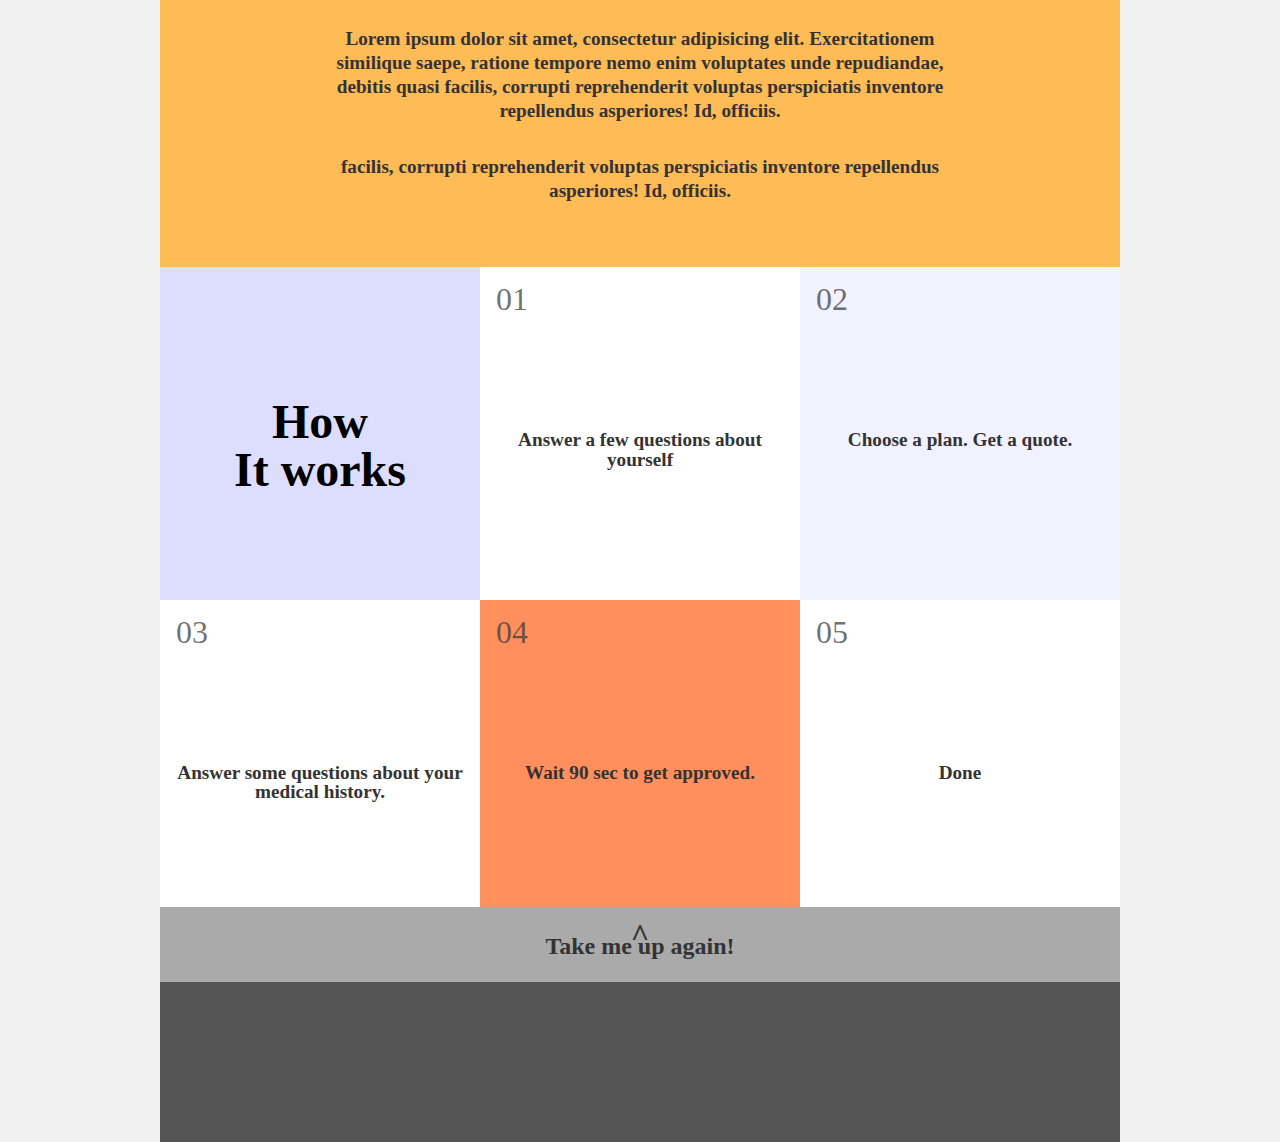
==== commit 9b792520: "shadow: 4px 0px 12px -3px rgba(0,0,0,0.59);" ====
--- a/index.html
+++ b/index.html
@@ -11,7 +11,7 @@
 <body>
     <div class="wrapper">
         <div class="top">
-            <div class="family">
+            <div class="family" id="top">
                 <div class="head">
                     <h1>We got you <br /> Covered</h1>
                     <p>
@@ -155,7 +155,7 @@
         </div>
         <footer>
             <div class="navfooter">
-                <a href="#finaciallink"> <em>^</em> <br/> Take me up again!</a>
+                <a href="#top"> <em>^</em> <br/> Take me up again!</a>
             </div>
             <div class="foot"></div>
         </footer>
--- a/css/main.css
+++ b/css/main.css
@@ -154,6 +154,7 @@
     width: 7rem;
     height: 2rem;
     text-decoration: #111;
+    box-shadow: 4px 0px 12px -3px rgba(0,0,0,0.59);
     transition: transform ease-in 500ms;
     
 }
@@ -191,6 +192,7 @@
     
     padding:2rem;
     font-weight: bold;
+    transition: background-color ease-in 500ms, font-weight ease-in 1s;
 }
 
 .divlink:hover, .divlink:hover a{
@@ -247,6 +249,7 @@
     display: flex;
     flex-direction: row;
     justify-content: space-evenly;
+    
 }
 
 .deal{
@@ -255,6 +258,7 @@
     padding: 1rem;
     max-width: 16rem;
    margin-bottom: -10rem; 
+   box-shadow: 4px 0px 12px -3px rgba(0,0,0,0.59);
    transition: transform ease-in 500ms;
 
 }
@@ -453,4 +457,179 @@
     height: 10rem;
     width: 100%;
     background-color: #555;
+}
+
+/*------contact.css-------*/
+
+.top-contact{
+    
+    height: 30rem;
+    background-color: #aaddff;
+    width: 100%;
+    
+    background-image: url("../img/man-and-baby.svg");
+    background-size: 20%;
+    background-repeat: no-repeat;
+    background-position: 97% bottom;
+    
+
+    display: flex;
+    align-items: center;
+    justify-content: center;
+    
+}
+
+.navbar-contact{
+    
+    display: flex;
+    flex-direction: row;
+    background-color: #fff;
+    justify-content: space-evenly;
+}
+
+.divlink-contact:hover{
+    background-color: #a99;
+    font-weight: bolder;
+}
+
+
+.main{
+    font-size: 4rem;
+    font-weight: bolder;
+}
+
+.contact{
+
+    background-color: #fff;
+}
+/*------------------Form-----------------*/
+
+
+.contact{
+
+    height: 30rem;
+    width: 100%;
+    background-color: #a99;
+    padding-top: 5rem;
+
+    display: flex;
+    
+    align-items: stretch;
+  
+
+}
+
+.first{
+    
+    width: 50%;
+    padding-left: 4rem;
+}
+
+.second{
+    
+    width: 50%;
+    padding-right: 4rem;
+}
+
+label{
+    color:#fff;
+    padding: 1rem 1rem 1rem 0rem;
+    font-weight: bold;
+    font-size: 1.2rem;
+
+}
+
+h2{
+    
+    font-size: 4rem;
+    font-weight: bolder;
+    color: #fff;
+}
+
+.email{
+    
+    display: flex;
+    flex-direction: column;
+}
+
+.message{
+    display:flex;
+    flex-direction: column;
+}
+
+
+input{
+    border-radius: 5px;
+    height: 2.5rem;
+}
+
+
+
+textarea{
+    height: 10rem;
+    border-radius: 5px;
+    resize: none;
+}
+
+
+
+.sub{
+    float: right;
+    margin-top: 3rem;
+    width: 8rem;
+    border-radius: 30px;
+    height: 3rem;
+    font-size: 0.7rem;
+    font-weight: bold;
+    border: none;
+    transition: transform ease-in 500ms;
+    
+}
+
+.sub:focus {outline:0;}
+
+.sub:active{
+    transform: scale(0.1);
+}
+
+.map{
+    position: relative;
+    width: 100%;
+    height: 35rem;
+    background-color: #555;
+}
+
+
+.adress{
+    position:absolute;
+    margin: 6rem 0 0 5vw;
+    width: 40%;
+    height: 15rem;
+    background-color: #f5bd3f;
+}
+
+
+
+.adress h2, .adress p{
+    color:#fff;
+    padding-left: 10%;
+    padding-bottom: 1rem;
+
+    font-weight: bold;
+    
+
+}
+
+.adress h2{
+    padding-top: 1rem;
+    font-size: 3rem;
+
+}
+
+
+/*-------------Las div ------------------*/
+.lastgrey{
+    width: 100%;
+    height: 30rem;
+    background-color: #999;
 }